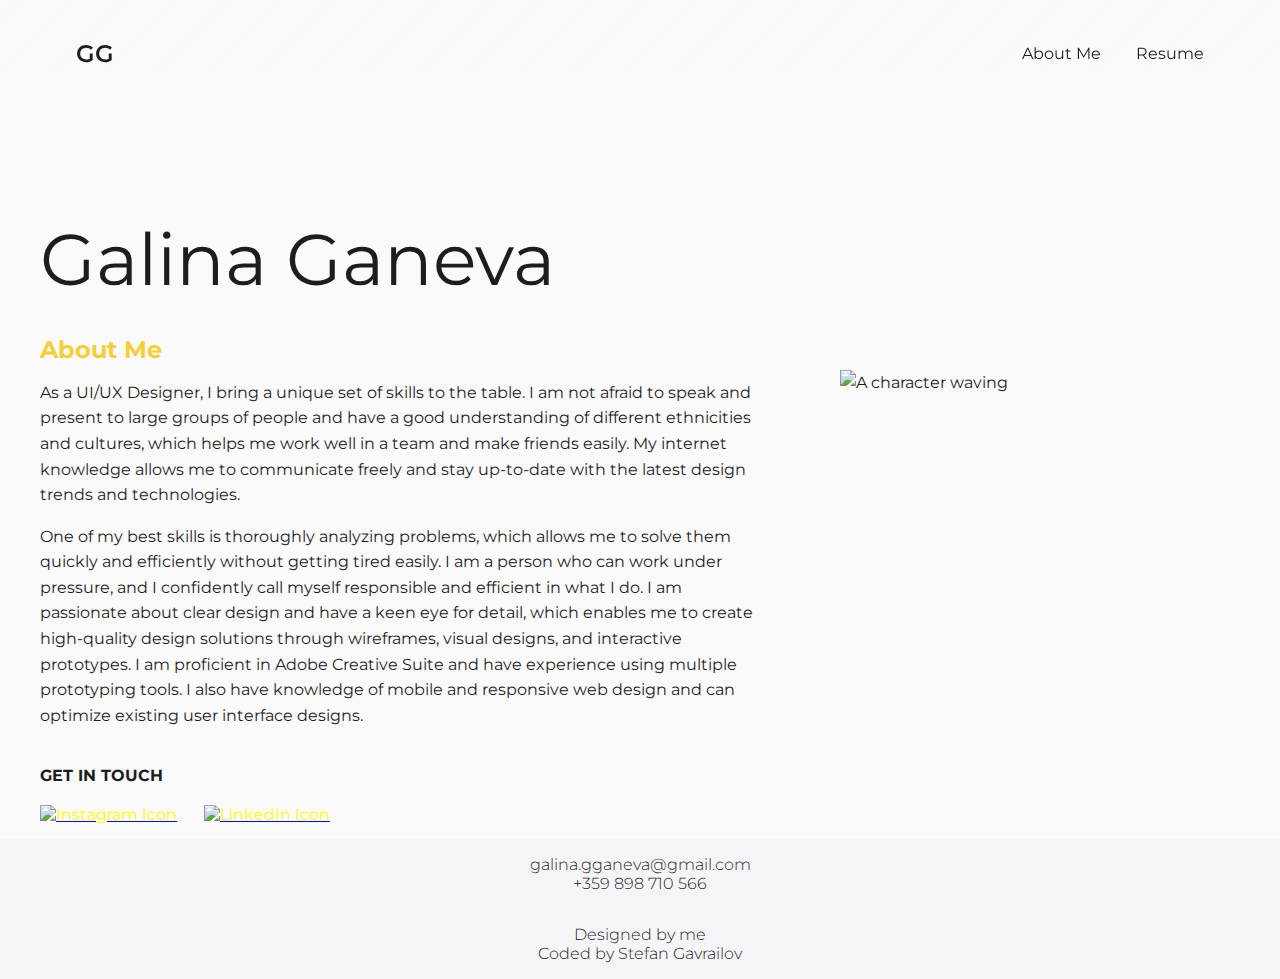
==== about.html @ 19367064 "Separated header and footer css and fixed blur on mobile" ====
<!DOCTYPE html>
<html lang="en">
  <head>
    <meta charset="UTF-8" />
    <meta http-equiv="X-UA-Compatible" content="IE=edge" />
    <meta name="viewport" content="width=device-width, initial-scale=1.0" />
    <title>Galina Ganeva Portfolio</title>
    <link rel="stylesheet" href="css/about.css" />
    <link rel="stylesheet" href="css/header.css" />
    <link rel="stylesheet" href="css/footer.css" />

    <link rel="preconnect" href="https://fonts.googleapis.com" />
    <link rel="preconnect" href="https://fonts.gstatic.com" crossorigin />
    <link
      href="https://fonts.googleapis.com/css2?family=Montserrat:wght@400;500;600;700&display=swap"
      rel="stylesheet"
    />
  </head>
  <body>
    <!-- Header -->
    <header class="header glass">
      <div class="left-section">
        <div class="gg-logo">
          <a class="gg-link" href="index.html">GG</a>
        </div>
      </div>
      <div class="middle-section"></div>
      <div class="right-section">
        <ul class="list">
          <li><a href="about.html">About Me</a></li>
          <li><a href="">Resume</a></li>
        </ul>
      </div>
    </header>

    <!-- Main Content -->
    <main id="main-content">
      <div class="text-section">
        <h2 style="font-size: 4.5rem; font-weight: 400; margin-bottom: 2rem">
          Galina Ganeva
        </h2>
        <h4 class="about-me">About Me</h4>
        <!-- About Info -->
        <div class="about-info">
          <!-- About Text -->
          <div style="max-width: 45em; margin-right: 5em">
            <p style="margin-top: 0.6em">
              As a UI/UX Designer, I bring a unique set of skills to the table.
              I am not afraid to speak and present to large groups of people and
              have a good understanding of different ethnicities and cultures,
              which helps me work well in a team and make friends easily. My
              internet knowledge allows me to communicate freely and stay
              up-to-date with the latest design trends and technologies.
            </p>
            <p>
              One of my best skills is thoroughly analyzing problems, which
              allows me to solve them quickly and efficiently without getting
              tired easily. I am a person who can work under pressure, and I
              confidently call myself responsible and efficient in what I do. I
              am passionate about clear design and have a keen eye for detail,
              which enables me to create high-quality design solutions through
              wireframes, visual designs, and interactive prototypes. I am
              proficient in Adobe Creative Suite and have experience using
              multiple prototyping tools. I also have knowledge of mobile and
              responsive web design and can optimize existing user interface
              designs.
            </p>
          </div>
          <!-- Character Icon -->
          <img
            class="img-character"
            src="imgs/character.webp"
            alt="A character waving"
          />
        </div>

        <h4 style="margin-bottom: 0.625em">GET IN TOUCH</h4>

        <!-- Get in Touch Section -->
        <div class="get-in-touch">
          <!-- Instagram Icon -->
          <div class="icon-container">
            <a
              class="test"
              href="https://www.instagram.com/lolisven/"
              target="_blank"
            >
              <img
                class="touch-icon"
                src="imgs/ri_instagram-fill.png"
                alt="Instagram Icon"
              />
            </a>
          </div>
          <!-- LinkedIn Icon -->
          <div class="icon-container">
            <a
              class="test"
              href="https://www.linkedin.com/in/galina-ganeva-91ab49225/"
              target="_blank"
            >
              <img
                class="touch-icon"
                src="imgs/mdi_linkedin.png"
                alt="LinkedIn Icon"
              />
            </a>
          </div>
        </div>
      </div>
    </main>

    <!-- Footer -->
    <footer class="footer">
      <div class="middle-section">
        <div class="contact-container">
          <a class="footer-click" href="mailto:galina.gganeva@gmail.com"
            >galina.gganeva@gmail.com</a
          >
          <a class="footer-click" href="tel:+359 898 710 566"
            >+359 898 710 566</a
          >
        </div>
        <div class="credit-container">
          <p class="footer-text">Designed by me</p>
          <p class="footer-text">
            Coded by
            <a
              class="footer-click"
              href="https://github.com/Maglata"
              target="_blank"
              >Stefan Gavrailov</a
            >
          </p>
        </div>
      </div>
    </footer>
  </body>
</html>
---- css/about.css ----
/* Main */
#main-content {
  display: flex;
  justify-content: center;
  align-items: center;
  margin-top: 5rem; /* 80px / 16px = 5rem */
}
.about-info {
  display: grid;
  margin-top: 0;
  grid-template-columns: 2fr 1fr;
  grid-template-rows: auto;
  font-size: 1rem; /* 16px / 16px = 1rem */
  line-height: 1.6em; /* 25.6px / 16px = 1.6em */
}
.img-character {
  height: auto;
}
.about-me {
  margin-bottom: 0.4rem;
  margin-top: 0.4rem;
  font-size: 1.5rem;
  color: #f4cf39;
}

/* Get In Touch */
.get-in-touch {
  display: flex;
  column-gap: 0.4375rem; /* 7px / 16px = 0.4375rem */
  margin-bottom: 0.3125rem; /* 5px / 16px = 0.3125rem */
  margin-left: -0.625rem; /* -10px / 16px = -0.625rem */
}
.touch-icon {
  width: 2.25em; /* 36px / 16px = 2.25em */
  margin: 0.625rem; /* 10px / 16px = 0.625rem */
  transition: transform 0.2s ease-in-out;
  color: yellow;
}
.touch-icon:hover {
  transform: scale(1.1);
}

/* General */
body {
  height: 100%;
  max-width: 100%;
  overflow-x: hidden;

  margin: 0;
  background-color: #fafafa;
  color: #1d1d1f;
  font-family: Montserrat;
}
button {
  font-family: Montserrat;
}
/* Hide scrollbar for Chrome, Safari and Opera */
body::-webkit-scrollbar {
  display: none;
}

/* Hide scrollbar for IE, Edge and Firefox */
body {
  -ms-overflow-style: none; /* IE and Edge */
  scrollbar-width: none; /* Firefox */
}
/* Media */
@media (max-width: 900px) {
  /* Main Section */
  .about-info {
    grid-template-columns: 1fr;
  }
  .img-character {
    display: none;
  }
}
---- css/header.css ----
/* Header */
.header {
  display: flex;
  justify-content: space-between;
  align-items: center;
  background-color: transparent;
  position: sticky;
  z-index: 100;
  left: 0;
  right: 0;
  top: 0;
  height: 4.6875rem;
  padding: 0 1rem 0 1rem;
}
/* Blurred Background Effect */
.glass {
  background: linear-gradient(
    135deg,
    rgba(255, 255, 255, 0.1),
    rgba(255, 255, 255, 0)
  );
  backdrop-filter: blur(10px);
  -webkit-backdrop-filter: blur(10px);
}
/* Header Left Secction */
.left-section {
  display: flex;
  margin-top: 2em;
  margin-left: 3.75em;
}
.gg-link {
  font-weight: 600;
  font-size: 1.5rem;

  text-decoration: none;
  color: #1d1d1f;
}

/* Header Right Seaction  */
.header .right-section {
  display: flex;
  margin-top: 2em;
  margin-right: 3.75em;
}
.right-section a {
  text-decoration-color: #ffde59;
  text-decoration: none;
  color: #1d1d1f;
  margin-left: 2.2em;
}
.right-section a:hover {
  text-decoration: underline;
  text-decoration-color: #ffde59;
  text-decoration-thickness: 0.25em; /* .25rem / 1rem = 0.25em */
}
.list {
  list-style: none;
  display: flex;
}
.selected {
  text-decoration: underline;
  text-decoration-color: #ffde59;
  text-decoration-thickness: 0.25em;
}
/* Header Hamburger */

@media (max-width: 900px) {
  /* Header */
  .header .left-section,
  .header,
  .header .right-section {
    margin: 0;
  }
}
---- css/footer.css ----
/* Footer */
.footer {
  display: flex;
  height: fit-content;
  justify-content: center;
  align-items: center;
  left: 0;
  right: 0;
  bottom: 0;
  background-color: #f5f5f7;
}
.footer .middle-section {
  display: flex;
  flex-direction: column;
}
.credit-container,
.contact-container {
  display: flex;
  flex-direction: column;
  padding: 1rem 0 1rem 0;
  text-align: center;
}
.footer-text,
.footer-click {
  text-decoration: none;
  color: var(--color-black);
  margin: 0;
  font-weight: 300;
  font-size: 1rem;
  transition: all 0.15s;
}
.footer-click:hover {
  /* text-decoration: underline;
  text-decoration-color: var(--color-black);
  text-decoration-thickness: 0.1rem; */
  border-bottom: solid var(--color-black) 0.1rem;
}

@media (max-width: 900px) {
  /* Footer */
  .footer-text {
    font-size: 0.875rem;
  }
}
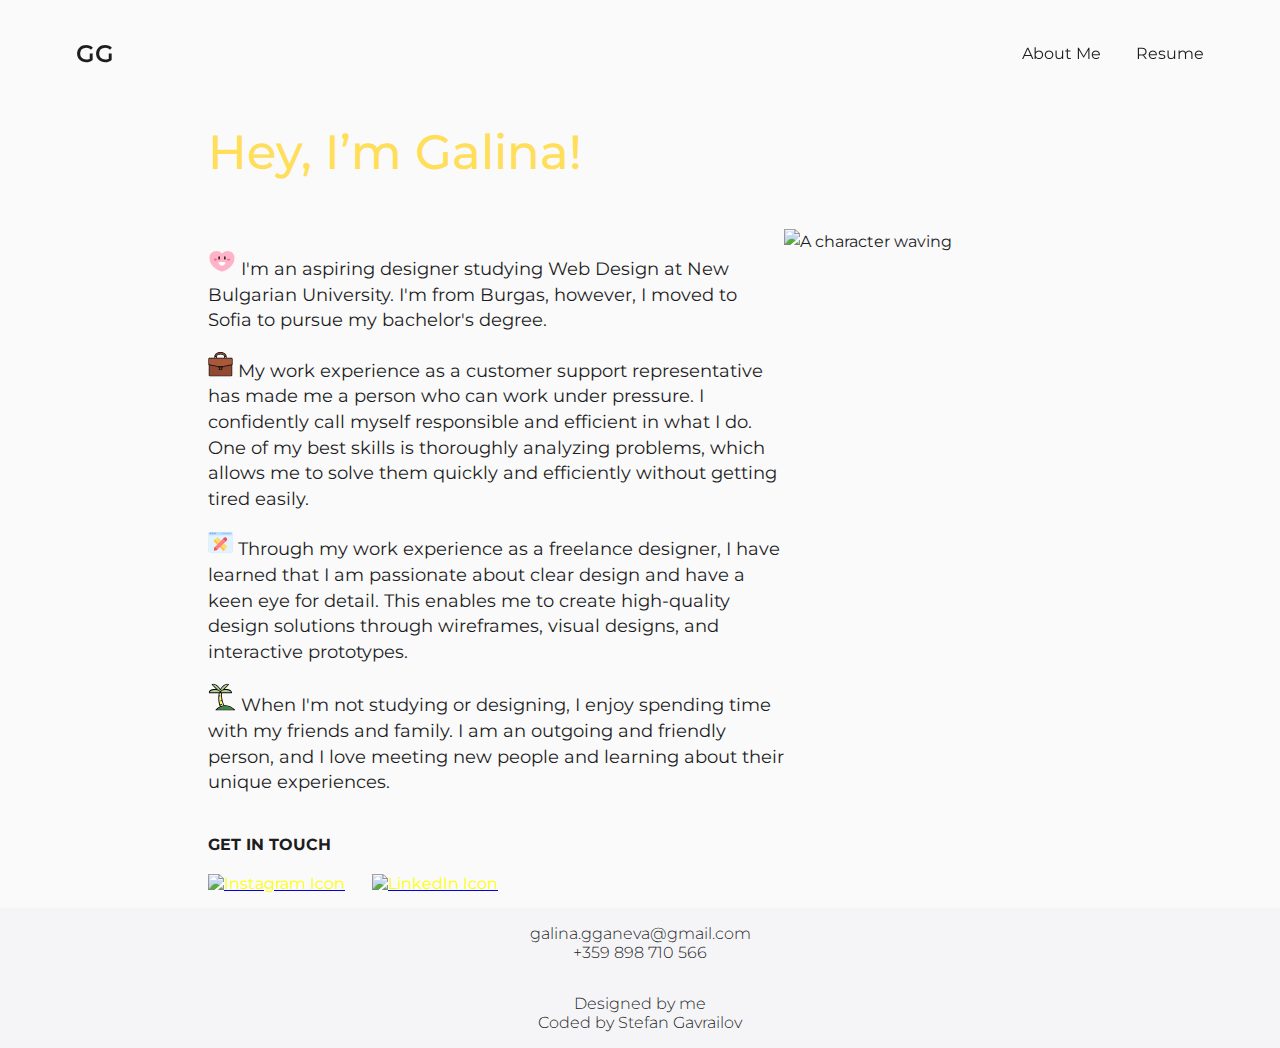
==== commit 96f67897: "Finished Site (Hopefully)" ====
--- a/about.html
+++ b/about.html
@@ -12,9 +12,10 @@
     <link rel="preconnect" href="https://fonts.googleapis.com" />
     <link rel="preconnect" href="https://fonts.gstatic.com" crossorigin />
     <link
-      href="https://fonts.googleapis.com/css2?family=Montserrat:wght@400;500;600;700&display=swap"
+      href="https://fonts.googleapis.com/css2?family=Montserrat:wght@300;400;500;600;700&display=swap"
       rel="stylesheet"
     />
+    <link rel="icon" href="imgs/favicon.ico" />
   </head>
   <body>
     <!-- Header -->
@@ -24,11 +25,12 @@
           <a class="gg-link" href="index.html">GG</a>
         </div>
       </div>
-      <div class="middle-section"></div>
       <div class="right-section">
         <ul class="list">
           <li><a href="about.html">About Me</a></li>
-          <li><a href="">Resume</a></li>
+          <li>
+            <a href="resume/GalinaGaneva_CV.pdf" target="_blank">Resume</a>
+          </li>
         </ul>
       </div>
     </header>
@@ -36,34 +38,54 @@
     <!-- Main Content -->
     <main id="main-content">
       <div class="text-section">
-        <h2 style="font-size: 4.5rem; font-weight: 400; margin-bottom: 2rem">
-          Galina Ganeva
-        </h2>
-        <h4 class="about-me">About Me</h4>
+        <p class="about-name">Hey, I’m Galina!</p>
         <!-- About Info -->
         <div class="about-info">
           <!-- About Text -->
-          <div style="max-width: 45em; margin-right: 5em">
-            <p style="margin-top: 0.6em">
-              As a UI/UX Designer, I bring a unique set of skills to the table.
-              I am not afraid to speak and present to large groups of people and
-              have a good understanding of different ethnicities and cultures,
-              which helps me work well in a team and make friends easily. My
-              internet knowledge allows me to communicate freely and stay
-              up-to-date with the latest design trends and technologies.
+          <div class="text-container">
+            <p>
+              <img
+                class="text-icon"
+                src="imgs/smiley-heart-icon.svg"
+                alt="Smiley Heart Icon"
+              />
+              I'm an aspiring designer studying Web Design at New Bulgarian
+              University. I'm from Burgas, however, I moved to Sofia to pursue
+              my bachelor's degree.
             </p>
             <p>
-              One of my best skills is thoroughly analyzing problems, which
-              allows me to solve them quickly and efficiently without getting
-              tired easily. I am a person who can work under pressure, and I
-              confidently call myself responsible and efficient in what I do. I
-              am passionate about clear design and have a keen eye for detail,
-              which enables me to create high-quality design solutions through
-              wireframes, visual designs, and interactive prototypes. I am
-              proficient in Adobe Creative Suite and have experience using
-              multiple prototyping tools. I also have knowledge of mobile and
-              responsive web design and can optimize existing user interface
-              designs.
+              <img
+                class="text-icon test"
+                src="imgs/suitcase-icon.svg"
+                alt="Suitcase Icon"
+              />
+              My work experience as a customer support representative has made
+              me a person who can work under pressure. I confidently call myself
+              responsible and efficient in what I do. One of my best skills is
+              thoroughly analyzing problems, which allows me to solve them
+              quickly and efficiently without getting tired easily.
+            </p>
+            <p>
+              <img
+                class="text-icon test"
+                src="imgs/design-icon.svg"
+                alt="Design Icon"
+              />
+              Through my work experience as a freelance designer, I have learned
+              that I am passionate about clear design and have a keen eye for
+              detail. This enables me to create high-quality design solutions
+              through wireframes, visual designs, and interactive prototypes.
+            </p>
+            <p>
+              <img
+                class="text-icon"
+                src="imgs/palmtree-icon.svg"
+                alt="Palmtree Icon"
+              />
+              When I'm not studying or designing, I enjoy spending time with my
+              friends and family. I am an outgoing and friendly person, and I
+              love meeting new people and learning about their unique
+              experiences.
             </p>
           </div>
           <!-- Character Icon -->
--- a/css/about.css
+++ b/css/about.css
@@ -3,7 +3,7 @@
   display: flex;
   justify-content: center;
   align-items: center;
-  margin-top: 5rem; /* 80px / 16px = 5rem */
+  padding: 0;
 }
 .about-info {
   display: grid;
@@ -17,12 +17,31 @@
   height: auto;
 }
 .about-me {
-  margin-bottom: 0.4rem;
-  margin-top: 0.4rem;
   font-size: 1.5rem;
   color: #f4cf39;
+  margin: 0;
+  padding: 1.75rem 0 0 0;
 }
-
+.about-name {
+  font-weight: 500;
+  font-size: 3rem;
+  color: #ffde59;
+  padding: 3rem 0 3rem 0;
+  margin: 0;
+}
+/* Text Container */
+.text-container {
+  max-width: 36rem;
+  font-size: 1.125rem;
+  font-weight: 400;
+}
+/* Icon Sizing */
+.text-icon {
+  height: 28px;
+}
+.test {
+  height: 25px;
+}
 /* Get In Touch */
 .get-in-touch {
   display: flex;
@@ -51,9 +70,6 @@
   color: #1d1d1f;
   font-family: Montserrat;
 }
-button {
-  font-family: Montserrat;
-}
 /* Hide scrollbar for Chrome, Safari and Opera */
 body::-webkit-scrollbar {
   display: none;
@@ -67,10 +83,16 @@
 /* Media */
 @media (max-width: 900px) {
   /* Main Section */
+  .about-name {
+    padding: 0 0 1rem 0;
+  }
   .about-info {
     grid-template-columns: 1fr;
   }
   .img-character {
     display: none;
   }
+  #main-content {
+    padding: 2rem 2rem 0 2rem;
+  }
 }
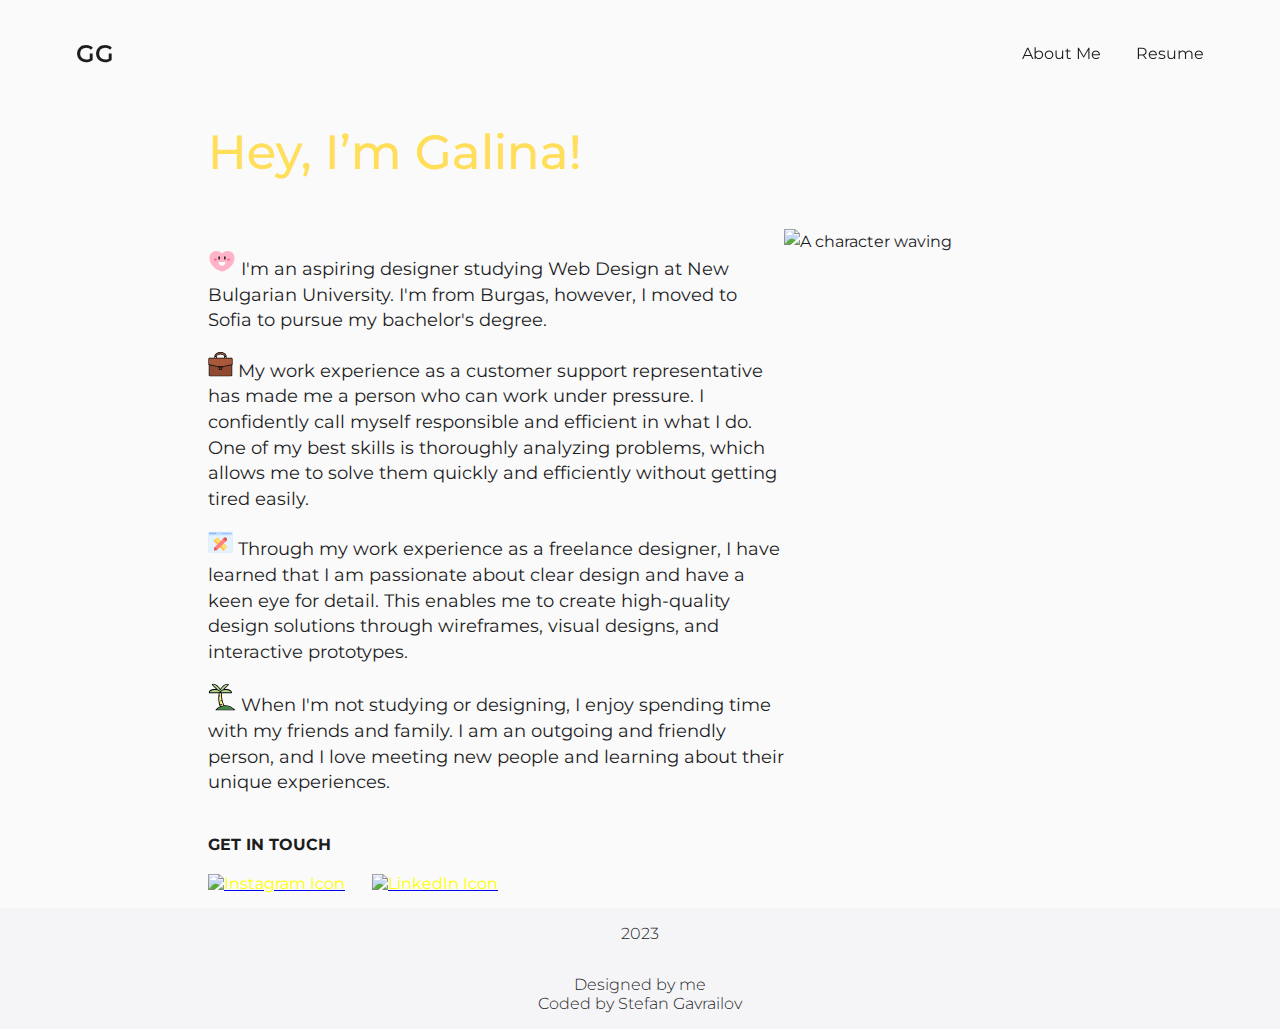
==== commit 4e000fde: "Adjusted footer" ====
--- a/about.html
+++ b/about.html
@@ -136,12 +136,7 @@
     <footer class="footer">
       <div class="middle-section">
         <div class="contact-container">
-          <a class="footer-click" href="mailto:galina.gganeva@gmail.com"
-            >galina.gganeva@gmail.com</a
-          >
-          <a class="footer-click" href="tel:+359 898 710 566"
-            >+359 898 710 566</a
-          >
+          <a class="footer-text">2023</a>
         </div>
         <div class="credit-container">
           <p class="footer-text">Designed by me</p>
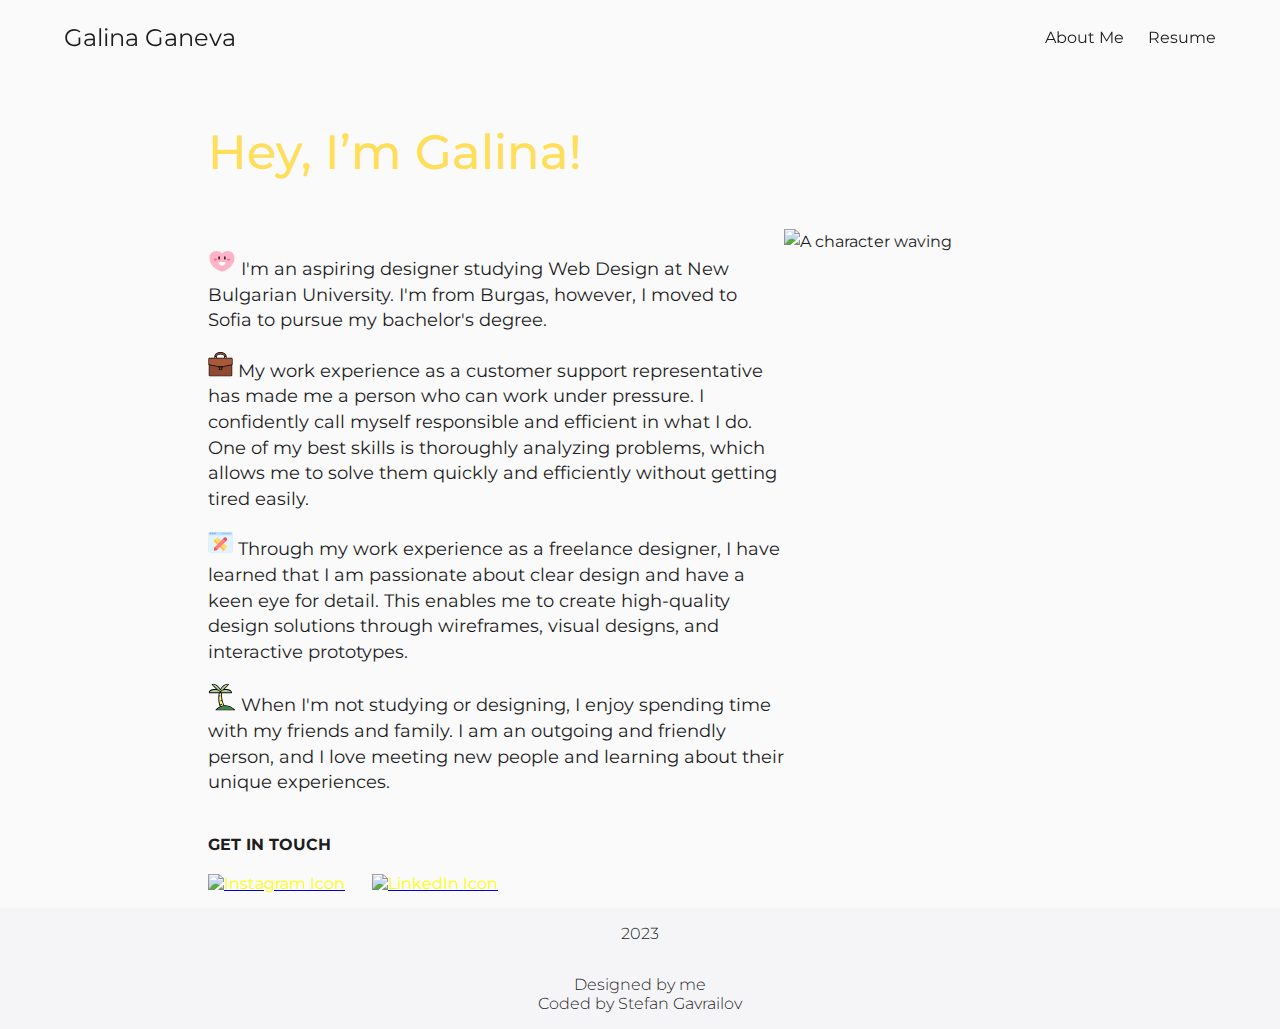
==== commit 70a1e609: "Adjusted Spotify page" ====
--- a/about.html
+++ b/about.html
@@ -22,7 +22,7 @@
     <header class="header glass">
       <div class="left-section">
         <div class="gg-logo">
-          <a class="gg-link" href="index.html">GG</a>
+          <a class="gg-link" href="index.html">Galina Ganeva</a>
         </div>
       </div>
       <div class="right-section">
--- a/css/header.css
+++ b/css/header.css
@@ -3,14 +3,11 @@
   display: flex;
   justify-content: space-between;
   align-items: center;
-  background-color: transparent;
   position: sticky;
   z-index: 100;
-  left: 0;
-  right: 0;
+  width: 100%;
   top: 0;
   height: 4.6875rem;
-  padding: 0 1rem 0 1rem;
 }
 /* Blurred Background Effect */
 .glass {
@@ -22,14 +19,19 @@
   backdrop-filter: blur(10px);
   -webkit-backdrop-filter: blur(10px);
 }
+/* Header Section Adjustment */
+.header .left-section,
+.right-section {
+  max-width: 50%;
+  width: fit-content;
+}
 /* Header Left Secction */
-.left-section {
-  display: flex;
-  margin-top: 2em;
-  margin-left: 3.75em;
+.header .left-section {
+  text-align: right;
+  padding: 0 0 0 4rem;
 }
 .gg-link {
-  font-weight: 600;
+  font-weight: 400;
   font-size: 1.5rem;
 
   text-decoration: none;
@@ -38,37 +40,49 @@
 
 /* Header Right Seaction  */
 .header .right-section {
-  display: flex;
-  margin-top: 2em;
-  margin-right: 3.75em;
+  text-align: left;
+  padding: 0 4rem 0 0;
 }
 .right-section a {
+  position: relative;
   text-decoration-color: #ffde59;
   text-decoration: none;
   color: #1d1d1f;
-  margin-left: 2.2em;
 }
-.right-section a:hover {
-  text-decoration: underline;
-  text-decoration-color: #ffde59;
-  text-decoration-thickness: 0.25em; /* .25rem / 1rem = 0.25em */
+/* Hover Animation */
+.right-section a::after {
+  content: "";
+  position: absolute;
+  left: 0;
+  bottom: -6px;
+  width: 100%;
+  height: 3px;
+  background: #ffde59;
+  border-radius: 5px;
+  transform-origin: right;
+  transform: scaleX(0);
+  transition: transform 0.5s;
+}
+.right-section a:hover::after {
+  transform-origin: left;
+  transform: scaleX(1);
 }
 .list {
   list-style: none;
   display: flex;
+  margin: 0;
+  padding: 0;
 }
-.selected {
-  text-decoration: underline;
-  text-decoration-color: #ffde59;
-  text-decoration-thickness: 0.25em;
+.list li {
+  padding: 0 0 0 1.5rem;
 }
 /* Header Hamburger */
 
 @media (max-width: 900px) {
-  /* Header */
-  .header .left-section,
-  .header,
+  .header .left-section {
+    padding: 0 0 0 2rem;
+  }
   .header .right-section {
-    margin: 0;
+    padding: 0 2rem 0 0;
   }
 }
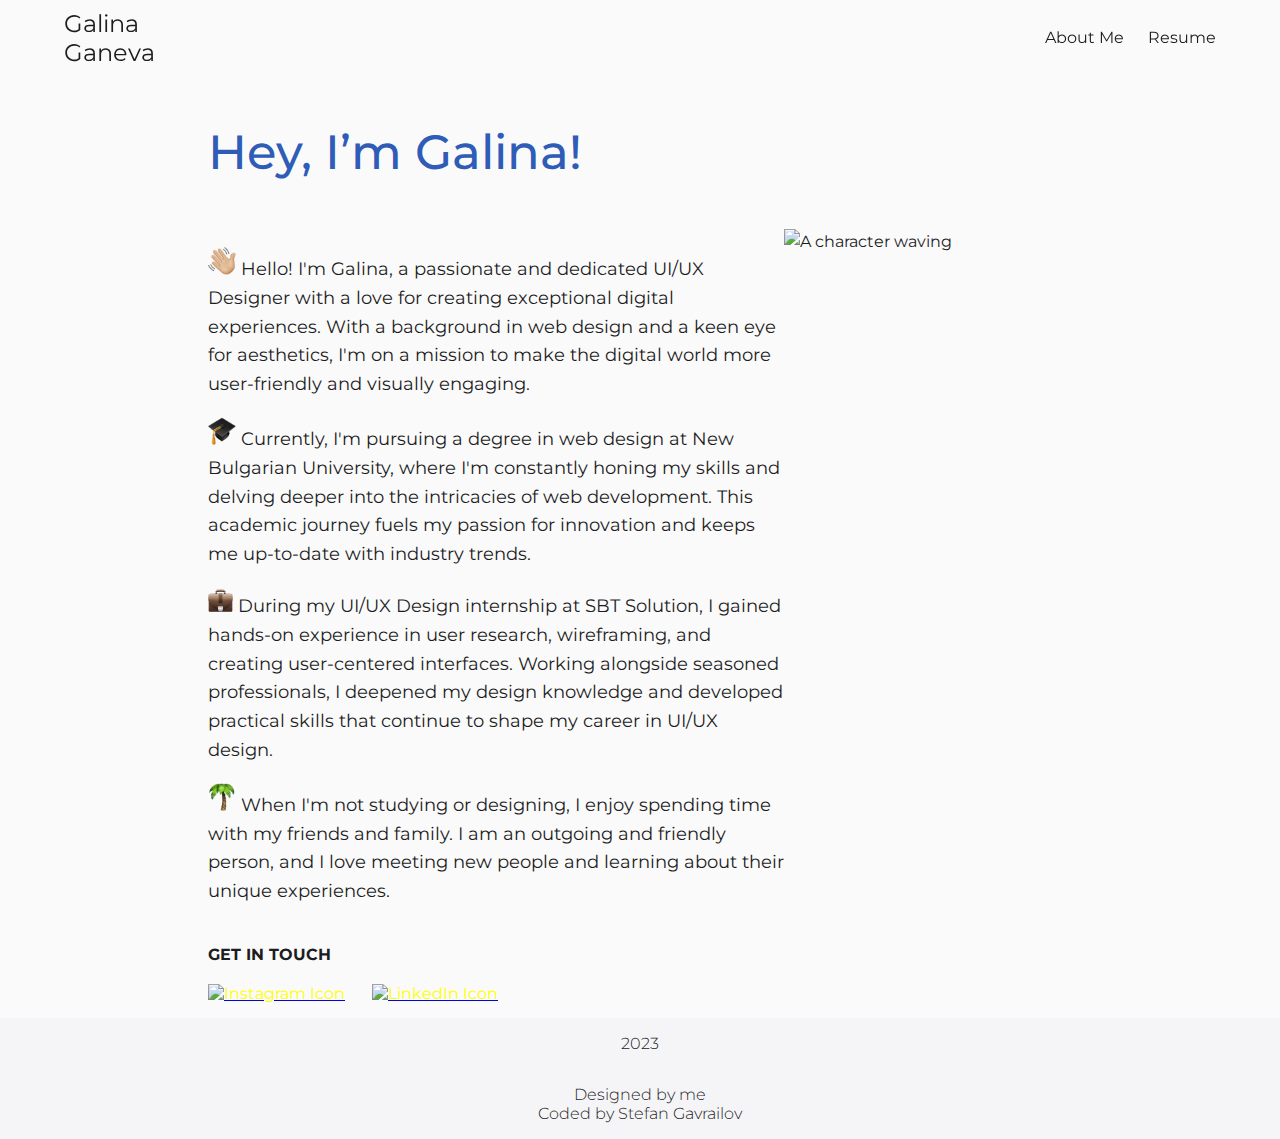
==== commit ea2131a5: "site revamp" ====
--- a/about.html
+++ b/about.html
@@ -22,7 +22,7 @@
     <header class="header glass">
       <div class="left-section">
         <div class="gg-logo">
-          <a class="gg-link" href="index.html">Galina Ganeva</a>
+          <a class="gg-link" href="index.html">Galina<br>Ganeva</a>
         </div>
       </div>
       <div class="right-section">
@@ -46,40 +46,31 @@
             <p>
               <img
                 class="text-icon"
-                src="imgs/smiley-heart-icon.svg"
-                alt="Smiley Heart Icon"
+                src="imgs/wavingEmoji.png"
+                alt="Waving Hand Emoji"
               />
-              I'm an aspiring designer studying Web Design at New Bulgarian
-              University. I'm from Burgas, however, I moved to Sofia to pursue
-              my bachelor's degree.
-            </p>
-            <p>
-              <img
-                class="text-icon test"
-                src="imgs/suitcase-icon.svg"
-                alt="Suitcase Icon"
-              />
-              My work experience as a customer support representative has made
-              me a person who can work under pressure. I confidently call myself
-              responsible and efficient in what I do. One of my best skills is
-              thoroughly analyzing problems, which allows me to solve them
-              quickly and efficiently without getting tired easily.
-            </p>
-            <p>
-              <img
-                class="text-icon test"
-                src="imgs/design-icon.svg"
-                alt="Design Icon"
-              />
-              Through my work experience as a freelance designer, I have learned
-              that I am passionate about clear design and have a keen eye for
-              detail. This enables me to create high-quality design solutions
-              through wireframes, visual designs, and interactive prototypes.
+              Hello! I'm Galina, a passionate and dedicated UI/UX Designer with a love for creating exceptional digital experiences. With a background in web design and a keen eye for aesthetics, I'm on a mission to make the digital world more user-friendly and visually engaging.
             </p>
             <p>
               <img
                 class="text-icon"
-                src="imgs/palmtree-icon.svg"
+                src="imgs/graduation-cap.png"
+                alt="Smiley Heart Icon"
+              />
+              Currently, I'm pursuing a degree in web design at New Bulgarian University, where I'm constantly honing my skills and delving deeper into the intricacies of web development. This academic journey fuels my passion for innovation and keeps me up-to-date with industry trends.
+            </p>
+            <?>
+              <img
+                class="text-icon test"
+                src="imgs/briefcase.png"
+                alt="Suitcase Icon"
+              />
+              During my UI/UX Design internship at SBT Solution, I gained hands-on experience in user research, wireframing, and creating user-centered interfaces. Working alongside seasoned professionals, I deepened my design knowledge and developed practical skills that continue to shape my career in UI/UX design.
+          </p>
+            <p>
+              <img
+                class="text-icon"
+                src="imgs/palm-tree.png"
                 alt="Palmtree Icon"
               />
               When I'm not studying or designing, I enjoy spending time with my
--- a/css/about.css
+++ b/css/about.css
@@ -16,16 +16,10 @@
 .img-character {
   height: auto;
 }
-.about-me {
-  font-size: 1.5rem;
-  color: #f4cf39;
-  margin: 0;
-  padding: 1.75rem 0 0 0;
-}
 .about-name {
   font-weight: 500;
   font-size: 3rem;
-  color: #ffde59;
+  color: #2E5CB7;
   padding: 3rem 0 3rem 0;
   margin: 0;
 }
@@ -34,6 +28,7 @@
   max-width: 36rem;
   font-size: 1.125rem;
   font-weight: 400;
+  line-height: 160%;
 }
 /* Icon Sizing */
 .text-icon {
--- a/css/header.css
+++ b/css/header.css
@@ -27,7 +27,6 @@
 }
 /* Header Left Secction */
 .header .left-section {
-  text-align: right;
   padding: 0 0 0 4rem;
 }
 .gg-link {
@@ -45,7 +44,7 @@
 }
 .right-section a {
   position: relative;
-  text-decoration-color: #ffde59;
+  text-decoration-color: #2e5cb7;
   text-decoration: none;
   color: #1d1d1f;
 }
@@ -57,7 +56,7 @@
   bottom: -6px;
   width: 100%;
   height: 3px;
-  background: #ffde59;
+  background: #2e5cb7;
   border-radius: 5px;
   transform-origin: right;
   transform: scaleX(0);
@@ -80,9 +79,24 @@
 
 @media (max-width: 900px) {
   .header .left-section {
-    padding: 0 0 0 2rem;
+    padding: 0 0 0 1rem;
+    text-align: left;
   }
   .header .right-section {
-    padding: 0 2rem 0 0;
+    padding: 0 1rem 0 0;
+  }
+  .header .right-section .list li{
+    padding: 0 0 0 0rem;
+    display: flex;
+  }
+  .header .right-section a{
+    font-size: 1rem;
+    width: fit-content;
+  }
+  .gg-link{
+    font-size: 1rem;
+  }
+  .header .list{
+    gap: 0.75rem;
   }
 }
